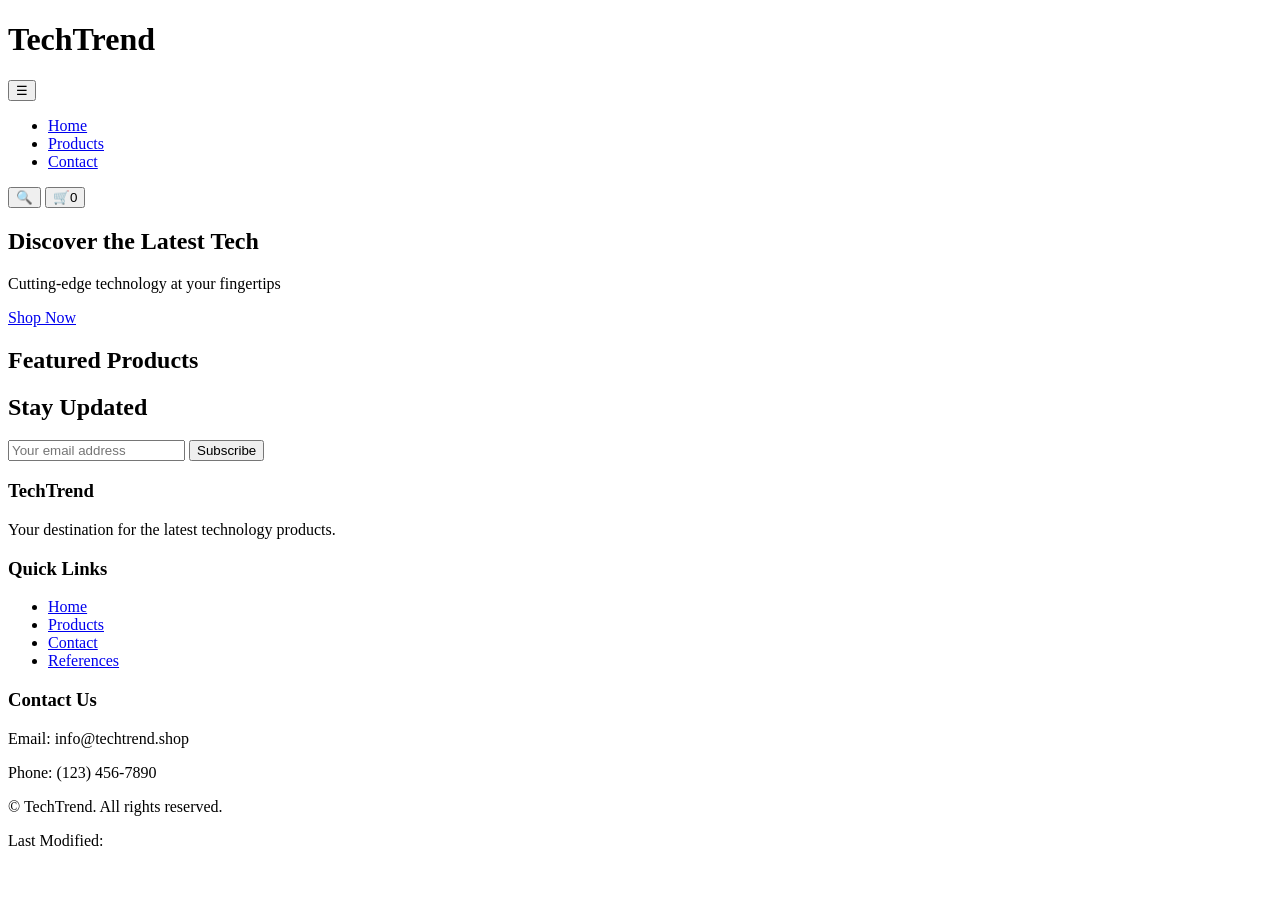
==== techtrend/index.html @ d519111b "Add homepage content" ====
<!DOCTYPE html>
<html lang="en">
<head>
    <meta charset="UTF-8">
    <meta name="viewport" content="width=device-width, initial-scale=1.0">
    <title>TechTrend - Latest Tech Products</title>
    <meta name="author" name="Milton Kumirai">
    <meta name="description" content="Discover the latest technology products at TechTrend. Laptops, smartphones, accessories and more.">
    <link rel="preconnect" href="https://fonts.googleapis.com">
    <link rel="preconnect" href="https://fonts.gstatic.com" crossorigin>
    <link href="https://fonts.googleapis.com/css2?family=Montserrat:wght@400;600;700&family=Poppins:wght@400;500;600&display=swap" rel="stylesheet">
    <link rel="stylesheet" href="styles/style.css">
    <link rel="stylesheet" href="styles/responsive.css">
</head>
<body>
    <header>
        <div class="container">
            <div class="logo">
                <h1>TechTrend</h1>
            </div>
            <nav class="main-nav">
                <button class="hamburger" aria-label="Menu">☰</button>
                <ul>
                    <li><a href="index.html">Home</a></li>
                    <li><a href="products.html">Products</a></li>
                    <li><a href="#contact">Contact</a></li>
                </ul>
                <div class="nav-icons">
                    <button class="search-btn" aria-label="Search">🔍</button>
                    <button class="cart-btn" aria-label="Cart">🛒<span class="cart-count">0</span></button>
                </div>
            </nav>
        </div>
    </header>

    <main>
        <section class="hero">
            <div class="container">
                <h2>Discover the Latest Tech</h2>
                <p>Cutting-edge technology at your fingertips</p>
                <a href="products.html" class="btn">Shop Now</a>
            </div>
        </section>

        <section class="featured-products">
            <div class="container">
                <h2>Featured Products</h2>
                <div class="products-grid" id="featuredProducts">
                    <!-- JavaScript will populate this -->
                </div>
            </div>
        </section>

        <section class="newsletter">
            <div class="container">
                <h2>Stay Updated</h2>
                <form id="newsletterForm">
                    <input type="email" placeholder="Your email address" required>
                    <button type="submit" class="btn">Subscribe</button>
                </form>
            </div>
        </section>
    </main>

    <footer>
        <div class="container">
            <div class="footer-content">
                <div class="footer-section">
                    <h3>TechTrend</h3>
                    <p>Your destination for the latest technology products.</p>
                </div>
                <div class="footer-section">
                    <h3>Quick Links</h3>
                    <ul>
                        <li><a href="index.html">Home</a></li>
                        <li><a href="products.html">Products</a></li>
                        <li><a href="#contact">Contact</a></li>
                        <li><a href="references.html">References</a></li>
                    </ul>
                </div>
                <div class="footer-section" id="contact">
                    <h3>Contact Us</h3>
                    <p>Email: info@techtrend.shop</p>
                    <p>Phone: (123) 456-7890</p>
                </div>
            </div>
            <div class="footer-bottom">
                <p>&copy; <span id="currentYear"></span> TechTrend. All rights reserved.</p>
                <p>Last Modified: <span id="lastModified"></span></p>
            </div>
        </div>
    </footer>

    <script src="scripts/script.js" defer></script>
    <script src="scripts/products.js" defer></script>
    <script src="scripts/cart.js" defer></script>
</body>
</html>
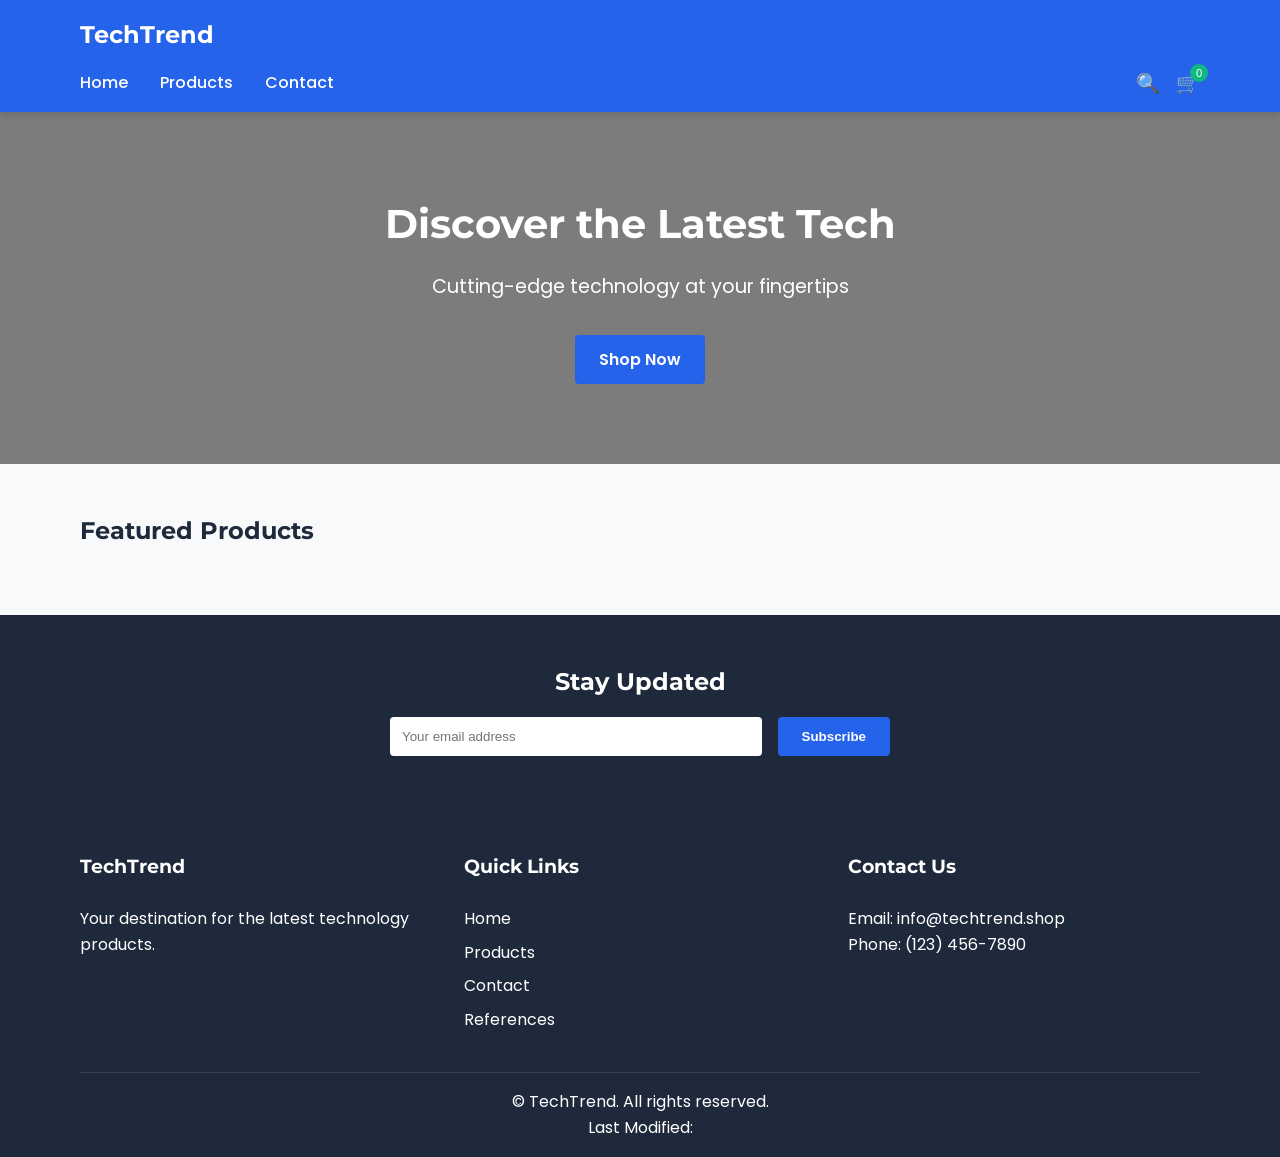
==== commit 624b12d1: "Add contact page and style it" ====
--- a/techtrend/index.html
+++ b/techtrend/index.html
@@ -23,7 +23,7 @@
                 <ul>
                     <li><a href="index.html">Home</a></li>
                     <li><a href="products.html">Products</a></li>
-                    <li><a href="#contact">Contact</a></li>
+                    <li><a href="contact.html">Contact</a></li>
                 </ul>
                 <div class="nav-icons">
                     <button class="search-btn" aria-label="Search">🔍</button>
--- a/techtrend/styles/style.css
+++ b/techtrend/styles/style.css
@@ -0,0 +1,482 @@
+/* Base Styles */
+:root {
+    --primary-blue: #2563eb;
+    --dark-navy: #1e293b;
+    --light-gray: #f8f9fa;
+    --accent-green: #10b981;
+    --text-dark: #1e293b;
+    --text-light: #f8f9fa;
+    --shadow: 0 4px 6px rgba(0, 0, 0, 0.1);
+    --transition: all 0.3s ease;
+}
+
+* {
+    margin: 0;
+    padding: 0;
+    box-sizing: border-box;
+}
+
+body {
+    font-family: 'Poppins', sans-serif;
+    line-height: 1.6;
+    color: var(--text-dark);
+    background-color: var(--light-gray);
+}
+
+h1, h2, h3, h4 {
+    font-family: 'Montserrat', sans-serif;
+    margin-bottom: 1rem;
+    color: var(--dark-navy);
+}
+
+a {
+    text-decoration: none;
+    color: var(--primary-blue);
+    transition: var(--transition);
+}
+
+a:hover {
+    color: var(--dark-navy);
+}
+
+.container {
+    width: 90%;
+    max-width: 1200px;
+    margin: 0 auto;
+    padding: 0 1rem;
+}
+
+.btn {
+    display: inline-block;
+    padding: 0.75rem 1.5rem;
+    background-color: var(--primary-blue);
+    color: white;
+    border: none;
+    border-radius: 4px;
+    cursor: pointer;
+    transition: var(--transition);
+    font-weight: 600;
+}
+
+.btn:hover {
+    background-color: var(--dark-navy);
+    transform: translateY(-2px);
+    box-shadow: var(--shadow);
+}
+
+/* Header Styles */
+header {
+    background-color: var(--primary-blue);
+    color: white;
+    padding: 1rem 0;
+    position: sticky;
+    top: 0;
+    z-index: 100;
+    box-shadow: var(--shadow);
+}
+
+.logo h1 {
+    color: white;
+    font-size: 1.5rem;
+}
+
+.main-nav {
+    display: flex;
+    justify-content: space-between;
+    align-items: center;
+}
+
+.main-nav ul {
+    display: flex;
+    list-style: none;
+    gap: 2rem;
+}
+
+.main-nav ul li a {
+    color: white;
+    font-weight: 500;
+}
+
+.nav-icons {
+    display: flex;
+    gap: 1rem;
+    align-items: center;
+}
+
+.search-btn, .cart-btn {
+    background: none;
+    border: none;
+    color: white;
+    font-size: 1.2rem;
+    cursor: pointer;
+    position: relative;
+}
+
+.cart-count {
+    position: absolute;
+    top: -8px;
+    right: -8px;
+    background-color: var(--accent-green);
+    color: white;
+    border-radius: 50%;
+    width: 18px;
+    height: 18px;
+    font-size: 0.7rem;
+    display: flex;
+    align-items: center;
+    justify-content: center;
+}
+
+.hamburger {
+    display: none;
+    background: none;
+    border: none;
+    color: white;
+    font-size: 1.5rem;
+    cursor: pointer;
+}
+
+/* Hero Section */
+.hero {
+    background: linear-gradient(rgba(0, 0, 0, 0.5), rgba(0, 0, 0, 0.5)), url('../images/hero-bg.jpg');
+    background-size: cover;
+    background-position: center;
+    color: white;
+    padding: 5rem 0;
+    text-align: center;
+    margin-bottom: 3rem;
+}
+
+.hero h2 {
+    font-size: 2.5rem;
+    margin-bottom: 1rem;
+    color: white;
+}
+
+.hero p {
+    font-size: 1.2rem;
+    margin-bottom: 2rem;
+}
+
+/* Products Grid */
+.products-grid {
+    display: grid;
+    grid-template-columns: repeat(auto-fill, minmax(250px, 1fr));
+    gap: 2rem;
+    margin: 2rem 0;
+}
+
+.product-card {
+    background-color: white;
+    border-radius: 8px;
+    overflow: hidden;
+    box-shadow: var(--shadow);
+    transition: var(--transition);
+}
+
+.product-card:hover {
+    transform: translateY(-5px);
+    box-shadow: 0 10px 20px rgba(0, 0, 0, 0.1);
+}
+
+.product-image {
+    width: 100%;
+    height: 200px;
+    object-fit: cover;
+}
+
+.product-info {
+    padding: 1rem;
+}
+
+.product-title {
+    font-size: 1.1rem;
+    margin-bottom: 0.5rem;
+}
+
+.product-price {
+    font-weight: 600;
+    color: var(--primary-blue);
+    margin-bottom: 1rem;
+}
+
+.add-to-cart {
+    width: 100%;
+    padding: 0.5rem;
+    background-color: var(--accent-green);
+    color: white;
+    border: none;
+    border-radius: 4px;
+    cursor: pointer;
+    transition: var(--transition);
+}
+
+.add-to-cart:hover {
+    background-color: #0d9b6e;
+}
+
+/* Newsletter Section */
+.newsletter {
+    background-color: var(--dark-navy);
+    color: white;
+    padding: 3rem 0;
+    text-align: center;
+}
+
+.newsletter h2 {
+    color: white;
+}
+
+.newsletter form {
+    display: flex;
+    max-width: 500px;
+    margin: 0 auto;
+    gap: 1rem;
+}
+
+.newsletter input {
+    flex: 1;
+    padding: 0.75rem;
+    border: none;
+    border-radius: 4px;
+}
+
+/* Footer Styles */
+footer {
+    background-color: var(--dark-navy);
+    color: white;
+    padding: 3rem 0 1rem;
+}
+
+.footer-content {
+    display: grid;
+    grid-template-columns: repeat(auto-fit, minmax(200px, 1fr));
+    gap: 2rem;
+    margin-bottom: 2rem;
+}
+
+.footer-section h3 {
+    color: white;
+    margin-bottom: 1.5rem;
+}
+
+.footer-section ul {
+    list-style: none;
+}
+
+.footer-section ul li {
+    margin-bottom: 0.5rem;
+}
+
+.footer-section ul li a {
+    color: white;
+}
+
+.footer-bottom {
+    text-align: center;
+    padding-top: 1rem;
+    border-top: 1px solid rgba(255, 255, 255, 0.1);
+}
+
+/* Contact Page Styles */
+.contact-container {
+    padding: 3rem 0;
+    background-color: var(--light-gray);
+    min-height: calc(100vh - 400px);
+}
+
+.contact-container h1 {
+    color: var(--primary-blue);
+    text-align: center;
+    margin-bottom: 1rem;
+    font-size: 2.2rem;
+}
+
+.subtitle {
+    text-align: center;
+    max-width: 700px;
+    margin: 0 auto 2rem;
+    color: var(--dark-navy);
+    font-size: 1.1rem;
+}
+
+.contact-grid {
+    display: grid;
+    grid-template-columns: 1fr 1fr;
+    gap: 2rem;
+    margin-top: 2rem;
+}
+
+.contact-form-section, .contact-info-section {
+    background-color: white;
+    padding: 2rem;
+    border-radius: 8px;
+    box-shadow: var(--shadow);
+}
+
+.contact-form-section h2, .contact-info-section h2 {
+    color: var(--dark-navy);
+    margin-bottom: 1.5rem;
+    font-size: 1.5rem;
+    border-bottom: 2px solid var(--primary-blue);
+    padding-bottom: 0.5rem;
+}
+
+/* Form Styles */
+.contact-form .form-group {
+    margin-bottom: 1.5rem;
+}
+
+.contact-form label {
+    display: block;
+    margin-bottom: 0.5rem;
+    font-weight: 500;
+    color: var(--dark-navy);
+}
+
+.contact-form input,
+.contact-form select,
+.contact-form textarea {
+    width: 100%;
+    padding: 0.75rem;
+    border: 1px solid #ddd;
+    border-radius: 4px;
+    font-family: 'Poppins', sans-serif;
+    transition: var(--transition);
+}
+
+.contact-form input:focus,
+.contact-form select:focus,
+.contact-form textarea:focus {
+    outline: none;
+    border-color: var(--primary-blue);
+    box-shadow: 0 0 0 2px rgba(37, 99, 235, 0.2);
+}
+
+.contact-form textarea {
+    resize: vertical;
+}
+
+.submit-btn {
+    width: 100%;
+    padding: 0.75rem;
+    font-size: 1rem;
+    background-color: var(--primary-blue);
+    color: white;
+    border: none;
+    border-radius: 4px;
+    cursor: pointer;
+    transition: var(--transition);
+}
+
+.submit-btn:hover {
+    background-color: var(--dark-navy);
+    transform: translateY(-2px);
+}
+
+/* Contact Info Styles */
+.contact-method {
+    display: flex;
+    gap: 1rem;
+    margin-bottom: 1.5rem;
+    padding-bottom: 1.5rem;
+    border-bottom: 1px solid #eee;
+}
+
+.contact-method:last-child {
+    border-bottom: none;
+    margin-bottom: 0;
+    padding-bottom: 0;
+}
+
+.contact-icon {
+    width: 40px;
+    height: 40px;
+    background-color: var(--primary-blue);
+    color: white;
+    border-radius: 50%;
+    display: flex;
+    align-items: center;
+    justify-content: center;
+    flex-shrink: 0;
+}
+
+.contact-icon svg {
+    width: 20px;
+    height: 20px;
+}
+
+.contact-details h3 {
+    color: var(--dark-navy);
+    margin-bottom: 0.25rem;
+    font-size: 1.1rem;
+}
+
+.contact-details p {
+    color: #555;
+    line-height: 1.5;
+}
+
+.business-hours {
+    margin-top: 2rem;
+    padding-top: 1.5rem;
+    border-top: 1px solid #eee;
+}
+
+.business-hours h3 {
+    color: var(--dark-navy);
+    margin-bottom: 1rem;
+    font-size: 1.1rem;
+}
+
+.hours-list {
+    list-style: none;
+}
+
+.hours-list li {
+    margin-bottom: 0.5rem;
+    color: #555;
+}
+
+.hours-list li span {
+    font-weight: 500;
+    color: var(--dark-navy);
+    display: inline-block;
+    width: 120px;
+}
+
+/* Responsive Styles */
+@media (max-width: 1024px) {
+    .contact-grid {
+        gap: 1.5rem;
+    }
+}
+
+@media (max-width: 768px) {
+    .contact-grid {
+        grid-template-columns: 1fr;
+    }
+    
+    .contact-container h1 {
+        font-size: 1.8rem;
+    }
+    
+    .subtitle {
+        font-size: 1rem;
+    }
+}
+
+@media (max-width: 576px) {
+    .contact-form-section, .contact-info-section {
+        padding: 1.5rem;
+    }
+    
+    .contact-method {
+        flex-direction: column;
+        align-items: flex-start;
+    }
+    
+    .hours-list li span {
+        width: 100px;
+    }
+}
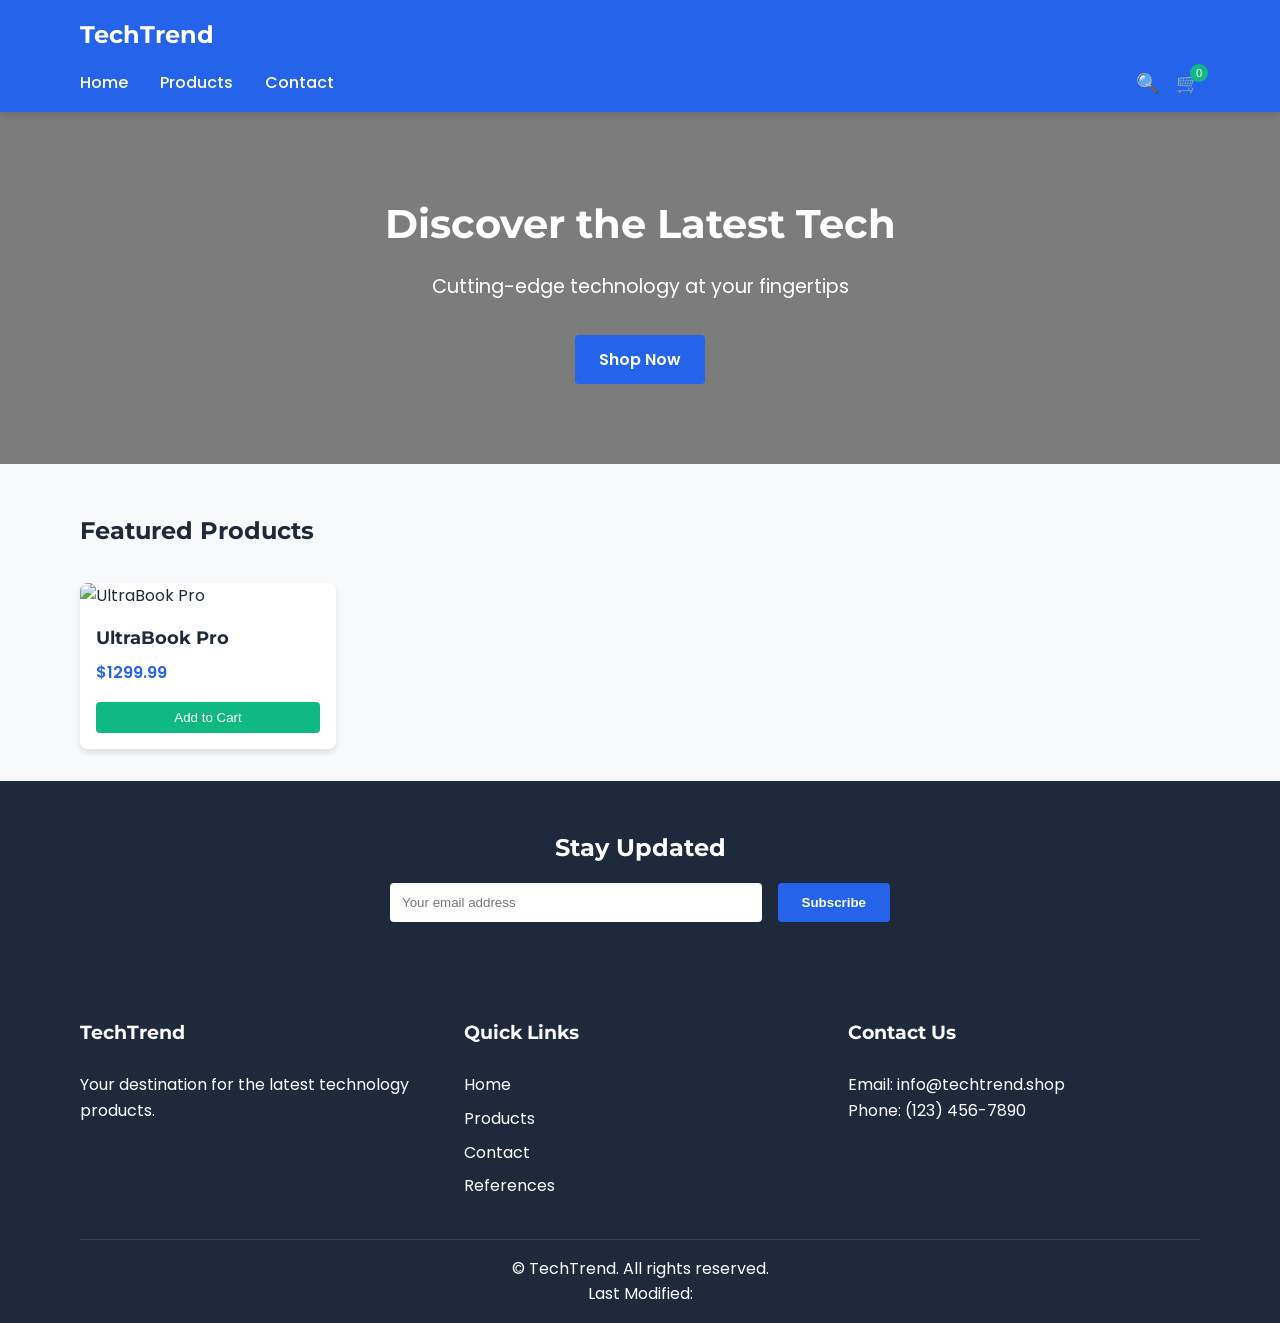
==== commit 2f8d335c: "Add cart functionality" ====
--- a/techtrend/index.html
+++ b/techtrend/index.html
@@ -92,7 +92,7 @@
     </footer>
 
     <script src="scripts/script.js" defer></script>
-    <script src="scripts/products.js" defer></script>
+    <script src="scripts/product.js" defer></script>
     <script src="scripts/cart.js" defer></script>
 </body>
 </html>
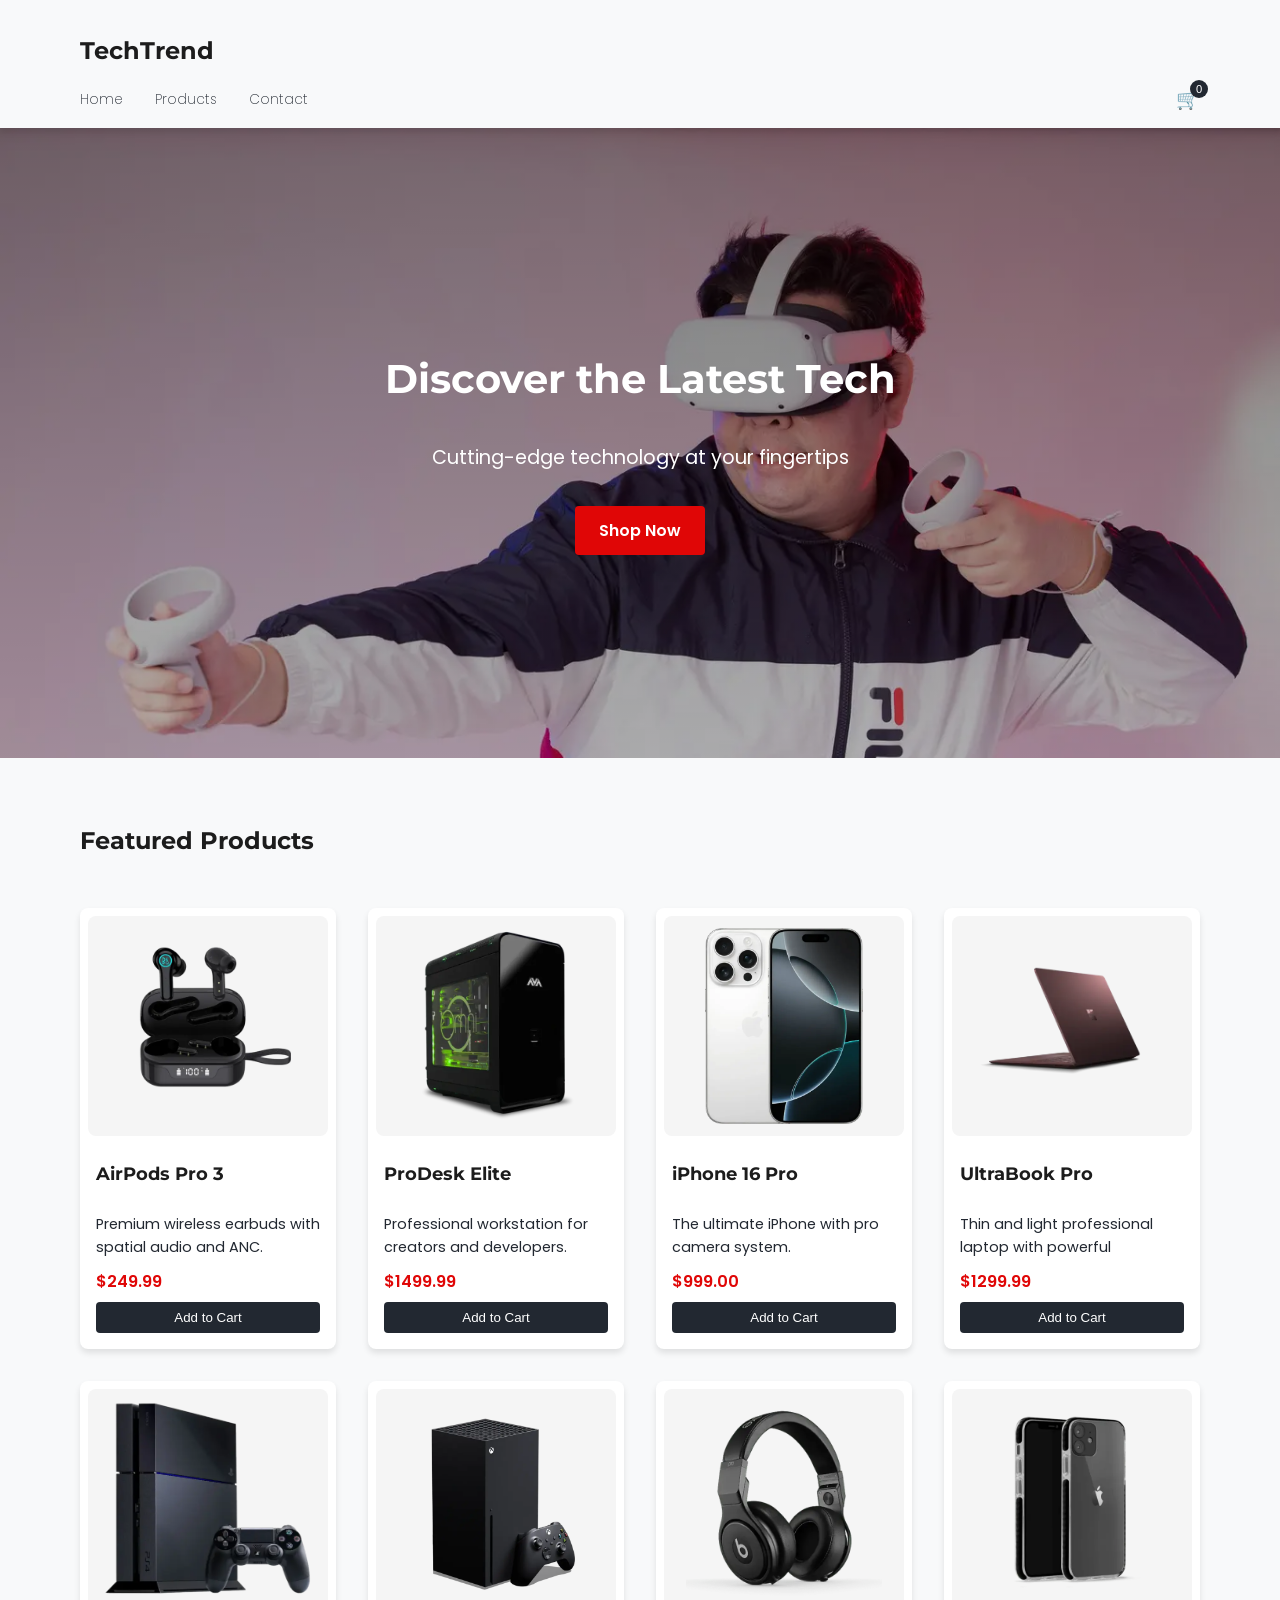
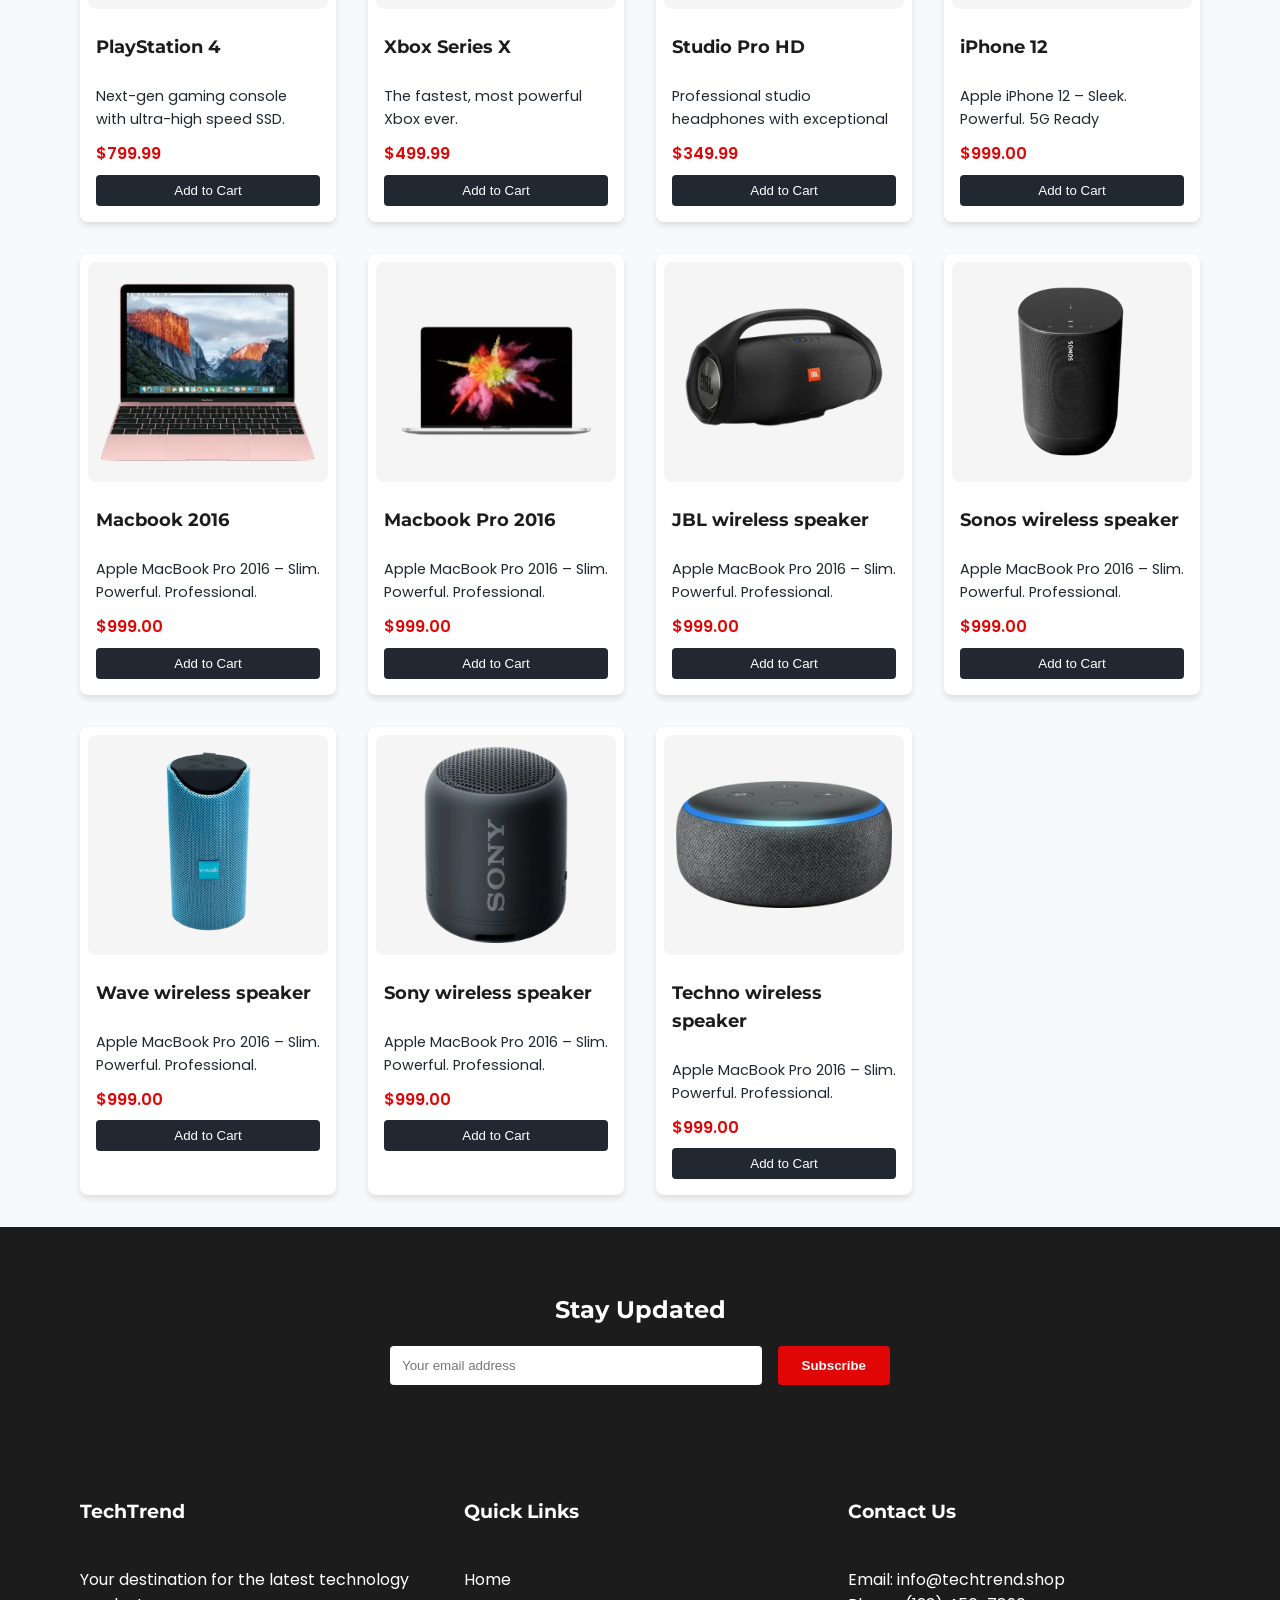
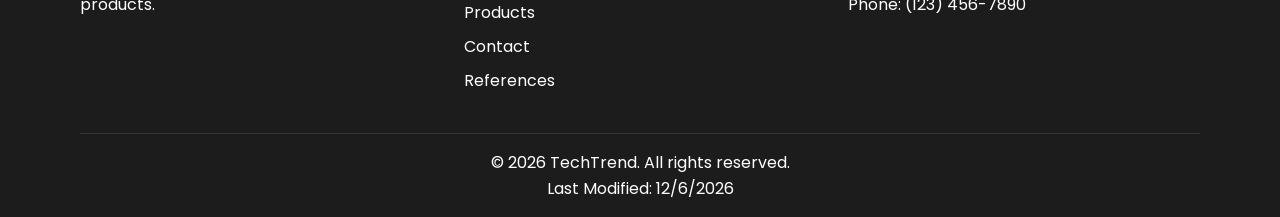
==== commit 039ceac3: "Remove search button from navigation for a cleaner interface" ====
--- a/techtrend/index.html
+++ b/techtrend/index.html
@@ -26,7 +26,6 @@
                     <li><a href="contact.html">Contact</a></li>
                 </ul>
                 <div class="nav-icons">
-                    <button class="search-btn" aria-label="Search">🔍</button>
                     <button class="cart-btn" aria-label="Cart">🛒<span class="cart-count">0</span></button>
                 </div>
             </nav>
--- a/techtrend/styles/style.css
+++ b/techtrend/styles/style.css
@@ -1,482 +1,1004 @@
 /* Base Styles */
 :root {
-    --primary-blue: #2563eb;
-    --dark-navy: #1e293b;
-    --light-gray: #f8f9fa;
-    --accent-green: #10b981;
-    --text-dark: #1e293b;
-    --text-light: #f8f9fa;
-    --shadow: 0 4px 6px rgba(0, 0, 0, 0.1);
-    --transition: all 0.3s ease;
+  --primary-blue: #e00606;
+  --dark-navy: #1c1c1c;
+  --light-gray: #f8f9fa;
+  --accent-green: #222831;
+  --text-dark: #1e293b;
+  --text-light: #00ADB5;
+  --shadow: 0 4px 6px rgba(0, 0, 0, 0.1);
+  --transition: all 0.3s ease;
 }
 
 * {
-    margin: 0;
-    padding: 0;
-    box-sizing: border-box;
+  margin: 0;
+  padding: 0;
+  box-sizing: border-box;
 }
 
 body {
-    font-family: 'Poppins', sans-serif;
-    line-height: 1.6;
-    color: var(--text-dark);
-    background-color: var(--light-gray);
+  font-family: 'Poppins', sans-serif;
+  line-height: 1.6;
+  color: var(--text-dark);
+  background-color: var(--light-gray);
 }
 
 h1, h2, h3, h4 {
-    font-family: 'Montserrat', sans-serif;
-    margin-bottom: 1rem;
-    color: var(--dark-navy);
+  font-family: 'Montserrat', sans-serif;
+  color: var(--dark-navy);
+  padding: 1rem 0;
 }
 
 a {
-    text-decoration: none;
-    color: var(--primary-blue);
-    transition: var(--transition);
+  text-decoration: none;
+  color: var(--primary-blue);
+  transition: var(--transition);
 }
 
 a:hover {
-    color: var(--dark-navy);
+  color: var(--dark-navy);
 }
 
 .container {
-    width: 90%;
-    max-width: 1200px;
-    margin: 0 auto;
-    padding: 0 1rem;
+  width: 90%;
+  max-width: 1200px;
+  margin: 0 auto;
+  padding: 0 1rem;
 }
 
 .btn {
-    display: inline-block;
-    padding: 0.75rem 1.5rem;
-    background-color: var(--primary-blue);
-    color: white;
-    border: none;
-    border-radius: 4px;
-    cursor: pointer;
-    transition: var(--transition);
-    font-weight: 600;
+  display: inline-block;
+  padding: 0.75rem 1.5rem;
+  background-color: var(--primary-blue);
+  color: white;
+  border: none;
+  border-radius: 4px;
+  cursor: pointer;
+  transition: var(--transition);
+  font-weight: 600;
 }
 
 .btn:hover {
-    background-color: var(--dark-navy);
-    transform: translateY(-2px);
-    box-shadow: var(--shadow);
+  background-color: var(--dark-navy);
+  transform: translateY(-2px);
+  box-shadow: var(--shadow);
+  color: white;
 }
 
 /* Header Styles */
 header {
-    background-color: var(--primary-blue);
-    color: white;
-    padding: 1rem 0;
-    position: sticky;
-    top: 0;
-    z-index: 100;
-    box-shadow: var(--shadow);
+  background-color: var(--light-gray);
+  color: var(--accent-green);
+  padding: 1rem 0;
+  position: sticky;
+  top: 0;
+  z-index: 100;
+  box-shadow: var(--shadow);
 }
 
 .logo h1 {
-    color: white;
-    font-size: 1.5rem;
+  font-size: 1.5rem;
 }
 
 .main-nav {
-    display: flex;
-    justify-content: space-between;
-    align-items: center;
+  display: flex;
+  justify-content: space-between;
+  align-items: center;
 }
 
 .main-nav ul {
-    display: flex;
-    list-style: none;
-    gap: 2rem;
+  display: flex;
+  list-style: none;
+  gap: 2rem;
 }
 
 .main-nav ul li a {
-    color: white;
-    font-weight: 500;
+  color: var(--accent-green);
+  font-weight: 200;
+  font-size: 0.85rem;
 }
 
 .nav-icons {
-    display: flex;
-    gap: 1rem;
-    align-items: center;
+  display: flex;
+  gap: 1rem;
+  align-items: center;
 }
 
 .search-btn, .cart-btn {
-    background: none;
-    border: none;
-    color: white;
-    font-size: 1.2rem;
-    cursor: pointer;
-    position: relative;
+  background: none;
+  border: none;
+  color: white;
+  font-size: 1.2rem;
+  cursor: pointer;
+  position: relative;
 }
 
 .cart-count {
-    position: absolute;
-    top: -8px;
-    right: -8px;
-    background-color: var(--accent-green);
-    color: white;
-    border-radius: 50%;
-    width: 18px;
-    height: 18px;
-    font-size: 0.7rem;
+  position: absolute;
+  top: -8px;
+  right: -8px;
+  background-color: var(--accent-green);
+  color: white;
+  border-radius: 50%;
+  width: 18px;
+  height: 18px;
+  font-size: 0.7rem;
+  display: flex;
+  align-items: center;
+  justify-content: center;
+}
+
+.hamburger {
+  display: none;
+  background: none;
+  border: none;
+  font-size: 1.5rem;
+  cursor: pointer;
+}
+
+/* Hero Section */
+.hero {
+  background: linear-gradient(rgba(0, 0, 0, 0.5), rgba(0, 0, 0, 0.3)), url('../images/hero-img.webp');
+  background-size: cover;
+  background-position: top;
+  color: white;
+  padding: 5rem 0;
+  text-align: center;
+  margin-bottom: 3rem;
+  height: 70vh;
+  display: flex;
+  align-items: center;
+  justify-content: center;
+}
+
+.hero h2 {
+  font-size: 2.5rem;
+  margin-bottom: 1rem;
+  color: white;
+}
+
+.hero p {
+  font-size: 1.2rem;
+  margin-bottom: 2rem;
+}
+
+/* Products Grid */
+.products-grid {
+  display: grid;
+  grid-template-columns: repeat(auto-fill, minmax(250px, 1fr));
+  gap: 2rem;
+  margin: 2rem 0;
+}
+
+.product-card {
+  background-color: white;
+  border-radius: 8px;
+  overflow: hidden;
+  box-shadow: var(--shadow);
+  transition: var(--transition);
+  display: flex;
+  flex-direction: column;
+  align-items: center;
+  padding: 0.5rem;
+}
+
+.product-card:hover {
+  transform: translateY(-5px);
+  box-shadow: 0 10px 20px rgba(0, 0, 0, 0.1);
+}
+
+.product-image, .product-card img {
+  width: 100%;
+  height: 220px;
+  object-fit: contain;
+  background-color: #f5f5f5;
+  padding: 12px;
+  border-radius: 8px;
+}
+
+.product-info {
+  padding: 0.5rem;
+  width: 100%;
+}
+
+.product-title {
+  font-size: 1.1rem;
+  margin-bottom: 0.5rem;
+}
+
+.product-description {
+  font-size: 0.9rem;
+  color: var(--accent-green);
+  margin-bottom: 0.5rem;
+  height: 3rem;
+  overflow: hidden;
+}
+
+.product-price {
+  font-weight: 600;
+  color: var(--primary-blue);
+  margin-bottom: 0.5rem;
+}
+
+.add-to-cart {
+  width: 100%;
+  padding: 0.5rem;
+  background-color: var(--accent-green);
+  color: white;
+  border: none;
+  border-radius: 4px;
+  cursor: pointer;
+  transition: var(--transition);
+}
+
+.add-to-cart:hover {
+  background-color: var(--primary-blue);
+}
+
+/* Filters Section */
+.filters {
+  display: flex;
+  flex-wrap: wrap;
+  gap: 20px;
+  margin-bottom: 30px;
+  padding: 15px;
+  background-color: #f8f9fa;
+  border-radius: 8px;
+  box-shadow: 0 1px 3px rgba(0, 0, 0, 0.1);
+}
+
+.filter-group {
+  display: flex;
+  flex-direction: column;
+  gap: 6px;
+}
+
+.filter-group label {
+  font-size: 14px;
+  font-weight: 500;
+  color: #495057;
+}
+
+.filter-group select {
+  padding: 8px 12px;
+  border: 1px solid #ced4da;
+  border-radius: 6px;
+  font-size: 14px;
+  color: #495057;
+  background-color: white;
+  cursor: pointer;
+  transition: border-color 0.15s ease-in-out, box-shadow 0.15s ease-in-out;
+  appearance: none;
+  background-image: url("data:image/svg+xml;charset=UTF-8,%3csvg xmlns='http://www.w3.org/2000/svg' viewBox='0 0 24 24' fill='none' stroke='currentColor' stroke-width='2' stroke-linecap='round' stroke-linejoin='round'%3e%3cpolyline points='6 9 12 15 18 9'%3e%3c/polyline%3e%3c/svg%3e");
+  background-repeat: no-repeat;
+  background-position: right 10px center;
+  background-size: 16px;
+  min-width: 180px;
+}
+
+.filter-group select:focus {
+  outline: none;
+  border-color: #80bdff;
+  box-shadow: 0 0 0 0.2rem rgba(0, 123, 255, 0.25);
+}
+
+/* Newsletter Section */
+.newsletter {
+  background-color: var(--dark-navy);
+  color: white;
+  padding: 3rem 0;
+  text-align: center;
+}
+
+.newsletter h2 {
+  color: white;
+}
+
+.newsletter form {
+  display: flex;
+  max-width: 500px;
+  margin: 0 auto;
+  gap: 1rem;
+}
+
+.newsletter input {
+  flex: 1;
+  padding: 0.75rem;
+  border: none;
+  border-radius: 4px;
+}
+
+/* Footer Styles */
+footer {
+  background-color: var(--dark-navy);
+  color: white;
+  padding: 3rem 0 1rem;
+}
+
+.footer-content {
+  display: grid;
+  grid-template-columns: repeat(auto-fit, minmax(200px, 1fr));
+  gap: 2rem;
+  margin-bottom: 2rem;
+}
+
+.footer-section h3 {
+  color: white;
+  margin-bottom: 1.5rem;
+}
+
+.footer-section ul {
+  list-style: none;
+}
+
+.footer-section ul li {
+  margin-bottom: 0.5rem;
+}
+
+.footer-section ul li a {
+  color: white;
+}
+
+.footer-bottom {
+  text-align: center;
+  padding-top: 1rem;
+  border-top: 1px solid rgba(255, 255, 255, 0.1);
+}
+
+/* Contact Page Styles */
+.contact-container {
+  padding: 3rem 0;
+  background-color: var(--light-gray);
+  min-height: calc(100vh - 400px);
+}
+
+.contact-container h1 {
+  color: var(--primary-blue);
+  text-align: center;
+  margin-bottom: 1rem;
+  font-size: 2.2rem;
+}
+
+.subtitle {
+  text-align: center;
+  max-width: 700px;
+  margin: 0 auto 2rem;
+  color: var(--dark-navy);
+  font-size: 1.1rem;
+}
+
+.contact-grid {
+  display: grid;
+  grid-template-columns: 1fr 1fr;
+  gap: 2rem;
+  margin-top: 2rem;
+}
+
+.contact-form-section, .contact-info-section {
+  background-color: white;
+  padding: 2rem;
+  border-radius: 8px;
+  box-shadow: var(--shadow);
+}
+
+.contact-form-section h2, .contact-info-section h2 {
+  color: var(--dark-navy);
+  margin-bottom: 1.5rem;
+  font-size: 1.5rem;
+  border-bottom: 2px solid var(--primary-blue);
+  padding-bottom: 0.5rem;
+}
+
+/* Form Styles */
+.contact-form .form-group {
+  margin-bottom: 1.5rem;
+}
+
+.contact-form label {
+  display: block;
+  margin-bottom: 0.5rem;
+  font-weight: 500;
+  color: var(--dark-navy);
+}
+
+.contact-form input,
+.contact-form select,
+.contact-form textarea {
+  width: 100%;
+  padding: 0.75rem;
+  border: 1px solid #ddd;
+  border-radius: 4px;
+  font-family: 'Poppins', sans-serif;
+  transition: var(--transition);
+}
+
+.contact-form input:focus,
+.contact-form select:focus,
+.contact-form textarea:focus {
+  outline: none;
+  border-color: var(--primary-blue);
+  box-shadow: 0 0 0 2px rgba(37, 99, 235, 0.2);
+}
+
+.contact-form textarea {
+  resize: vertical;
+}
+
+.submit-btn {
+  width: 100%;
+  padding: 0.75rem;
+  font-size: 1rem;
+  background-color: var(--primary-blue);
+  color: white;
+  border: none;
+  border-radius: 4px;
+  cursor: pointer;
+  transition: var(--transition);
+}
+
+.submit-btn:hover {
+  background-color: var(--dark-navy);
+  transform: translateY(-2px);
+}
+
+/* Contact Info Styles */
+.contact-method {
+  display: flex;
+  gap: 1rem;
+  margin-bottom: 1.5rem;
+  padding-bottom: 1.5rem;
+  border-bottom: 1px solid #eee;
+}
+
+.contact-method:last-child {
+  border-bottom: none;
+  margin-bottom: 0;
+  padding-bottom: 0;
+}
+
+.contact-icon {
+  width: 40px;
+  height: 40px;
+  background-color: var(--primary-blue);
+  color: white;
+  border-radius: 50%;
+  display: flex;
+  align-items: center;
+  justify-content: center;
+  flex-shrink: 0;
+}
+
+.contact-icon svg {
+  width: 20px;
+  height: 20px;
+}
+
+.contact-details h3 {
+  color: var(--dark-navy);
+  margin-bottom: 0.25rem;
+  font-size: 1.1rem;
+}
+
+.contact-details p {
+  color: #555;
+  line-height: 1.5;
+}
+
+.business-hours {
+  margin-top: 2rem;
+  padding-top: 1.5rem;
+  border-top: 1px solid #eee;
+}
+
+.business-hours h3 {
+  color: var(--dark-navy);
+  margin-bottom: 1rem;
+  font-size: 1.1rem;
+}
+
+.hours-list {
+  list-style: none;
+}
+
+.hours-list li {
+  margin-bottom: 0.5rem;
+  color: #555;
+}
+
+.hours-list li span {
+  font-weight: 500;
+  color: var(--dark-navy);
+  display: inline-block;
+  width: 120px;
+}
+
+/* Cart Page Styles */
+#cartItems {
+  display: grid;
+  grid-template-columns: repeat(auto-fill, minmax(250px, 1fr));
+  gap: 20px;
+}
+
+.cart-item {
+  display: flex;
+  flex-direction: column;
+  align-items: center;
+  gap: 20px;
+  padding: 15px;
+  border-radius: 8px;
+  background-color: #fff;
+  box-shadow: 0 2px 8px rgba(0, 0, 0, 0.1);
+  margin-bottom: 15px;
+  position: relative;
+  transition: transform 0.2s ease, box-shadow 0.2s ease;
+}
+
+.cart-item:hover {
+  transform: translateY(-2px);
+  box-shadow: 0 4px 12px rgba(0, 0, 0, 0.15);
+}
+
+.item-image {
+  width: 100%;
+  height: 250px;
+  flex-shrink: 0;
+}
+
+.item-image img {
+  width: 100%;
+  height: 100%;
+  object-fit: contain;
+  border-radius: 4px;
+  background-color: #f5f5f5;
+  padding: 12px;
+}
+
+.item-details {
+  flex-grow: 1;
+  min-width: 0;
+  display: flex;
+  flex-direction: column;
+  align-items: center;
+}
+
+.item-details h3 {
+  margin: 0 0 8px 0;
+  font-size: 16px;
+  font-weight: 600;
+  color: #333;
+  white-space: nowrap;
+  overflow: hidden;
+  text-overflow: ellipsis;
+}
+
+.item-price {
+  font-size: 14px;
+  color: #666;
+  margin-bottom: 10px;
+}
+
+.item-quantity {
+  display: flex;
+  align-items: center;
+  gap: 5px;
+}
+
+.quantity-btn {
+  width: 28px;
+  height: 28px;
+  border: 1px solid #ddd;
+  background: #f8f8f8;
+  border-radius: 4px;
+  font-size: 16px;
+  cursor: pointer;
+  display: flex;
+  align-items: center;
+  justify-content: center;
+  transition: all 0.2s ease;
+}
+
+.quantity-btn:hover {
+  background: #eee;
+  border-color: #ccc;
+}
+
+.item-quantity input {
+  width: 40px;
+  height: 28px;
+  text-align: center;
+  border: 1px solid #ddd;
+  border-radius: 4px;
+  font-size: 14px;
+  -moz-appearance: textfield;
+}
+
+.item-quantity input::-webkit-outer-spin-button,
+.item-quantity input::-webkit-inner-spin-button {
+  -webkit-appearance: none;
+  margin: 0;
+}
+
+.item-total {
+  font-size: 16px;
+  font-weight: 600;
+  color: #333;
+  min-width: 80px;
+  display: flex;
+  align-items: center;
+  justify-content: center;
+}
+
+.remove-item {
+  position: absolute;
+  top: 5px;
+  right: 5px;
+  width: 24px;
+  height: 24px;
+  border: none;
+  background: #ff6b6b;
+  color: white;
+  border-radius: 50%;
+  font-size: 16px;
+  cursor: pointer;
+  display: flex;
+  align-items: center;
+  justify-content: center;
+  transition: all 0.2s ease;
+}
+
+.remove-item:hover {
+  background: #ff5252;
+  transform: scale(1.1);
+}
+
+/* Product Page Styles */
+.products-section h1 {
+  background-color: var(--dark-navy);
+  color: var(--light-gray);
+  padding: 2rem;
+  margin: 2rem 0;
+}
+
+/* Cart Summary */
+.cart-summary {
+  background-color: #f8f9fa;
+  border-radius: 8px;
+  padding: 20px;
+  box-shadow: 0 2px 10px rgba(0, 0, 0, 0.05);
+  max-width: 300px;
+  margin: 0 auto;
+}
+
+.cart-summary h2 {
+  margin-top: 0;
+  margin-bottom: 20px;
+  font-size: 1.5rem;
+  color: #2c3e50;
+  font-weight: 600;
+  border-bottom: 1px solid #eaecef;
+  padding-bottom: 10px;
+}
+
+.summary-row {
+  display: flex;
+  justify-content: space-between;
+  margin-bottom: 12px;
+  font-size: 1rem;
+  color: #495057;
+}
+
+.summary-row.total {
+  font-weight: bold;
+  font-size: 1.1rem;
+  color: #2c3e50;
+  margin-top: 20px;
+  padding-top: 10px;
+  border-top: 1px solid #eaecef;
+}
+
+#subtotal,
+#shipping,
+#total {
+  font-weight: 500;
+}
+
+#total {
+  color: #27ae60;
+}
+
+/* Product Detail Page */
+.product-detail-container {
+  display: grid;
+  grid-template-columns: 1fr;
+  gap: 3rem;
+  margin: 2rem 0;
+}
+
+.product-images {
+  display: flex;
+  flex-direction: column;
+  gap: 1rem;
+}
+
+.main-image img {
+  width: 100%;
+  height: 400px;
+  object-fit: contain;
+  background-color: #f5f5f5;
+  border-radius: 8px;
+}
+
+.thumbnail-images {
+  display: flex;
+  gap: 1rem;
+  overflow-x: auto;
+  padding-bottom: 0.5rem;
+}
+
+.thumbnail-images img {
+  width: 80px;
+  height: 80px;
+  object-fit: cover;
+  cursor: pointer;
+  border-radius: 4px;
+  border: 2px solid transparent;
+  transition: var(--transition);
+}
+
+.thumbnail-images img.active {
+  border-color: var(--primary-blue);
+}
+
+.product-info .price {
+  font-size: 1.5rem;
+  font-weight: 700;
+  color: var(--primary-blue);
+  margin: 1rem 0;
+}
+
+.rating {
+  display: flex;
+  align-items: center;
+  gap: 0.5rem;
+  margin-bottom: 1rem;
+}
+
+.review-count {
+  color: #666;
+  font-size: 0.9rem;
+}
+
+.description {
+  margin-bottom: 2rem;
+  line-height: 1.6;
+}
+
+.specs {
+  margin: 2rem 0;
+}
+
+.spec-item {
+  display: flex;
+  align-items: flex-start;
+  margin-bottom: 0.5rem;
+}
+
+.spec-dot {
+  color: var(--primary-blue);
+  margin-right: 0.5rem;
+}
+
+.add-to-cart-container {
+  margin-top: 2rem;
+}
+
+.quantity-selector {
+  display: flex;
+  align-items: center;
+  margin-bottom: 1rem;
+}
+
+.quantity-selector input {
+  width: 60px;
+  text-align: center;
+  margin: 0 0.5rem;
+  padding: 0.5rem;
+}
+
+.quantity-btn {
+  width: 30px;
+  height: 30px;
+  background-color: var(--light-gray);
+  border: none;
+  border-radius: 4px;
+  cursor: pointer;
+  font-weight: bold;
+}
+
+.reviews-section {
+  margin: 3rem 0;
+  padding: 2rem 0;
+  border-top: 1px solid #eee;
+}
+
+.review {
+  background-color: white;
+  padding: 1rem;
+  border-radius: 8px;
+  margin-bottom: 1rem;
+  box-shadow: var(--shadow);
+}
+
+.review-author {
+  font-weight: 600;
+  margin-bottom: 0.5rem;
+}
+
+.review-rating {
+  color: var(--primary-blue);
+  margin-bottom: 0.5rem;
+}
+
+.related-products {
+  margin: 3rem 0;
+}
+
+/* Cart Notification */
+.cart-notification {
+  position: fixed;
+  bottom: 20px;
+  right: 20px;
+  background-color: var(--accent-green);
+  color: white;
+  padding: 1rem 1.5rem;
+  border-radius: 4px;
+  box-shadow: var(--shadow);
+  transform: translateY(100px);
+  opacity: 0;
+  transition: all 0.3s ease;
+  z-index: 1000;
+}
+
+.cart-notification.show {
+  transform: translateY(0);
+  opacity: 1;
+}
+
+.error-message {
+  text-align: center;
+  padding: 2rem;
+  background: white;
+  border-radius: 8px;
+  box-shadow: var(--shadow);
+  max-width: 500px;
+  margin: 2rem auto;
+}
+
+.error-message h2 {
+  color: var(--dark-navy);
+  margin-bottom: 1rem;
+}
+
+/* Mobile Menu */
+@media (max-width: 768px) {
+  .main-nav ul {
+      position: fixed;
+      top: 130px;
+      left: -100%;
+      width: 100%;
+      height: calc(100vh - 70px);
+      background-color: #f5f5f5;
+      flex-direction: column;
+      align-items: center;
+      padding: 2rem 0;
+      transition: var(--transition);
+  }
+  
+  .cart-item{
+  display: flex;
+  flex-direction: column;
+  align-items: center;
+  gap: 20px;
+  padding: 15px;
+  border-radius: 8px;
+  background-color: #fff;
+  box-shadow: 0 2px 8px rgba(0, 0, 0, 0.1);
+  margin-bottom: 15px;
+  position: relative;
+  transition: transform 0.2s ease, box-shadow 0.2s ease;
+  }
+
+  .main-nav ul.active {
+      left: 0;
+  }
+
+  .hamburger {
+      display: block;
+  }
+
+  .hero {
+      height: 100vh;
+  }
+
+  .filter-group {
+      width: 100%;
+  }
+
+  .filter-group select {
+      width: 100%;
+  }
+
+  .contact-grid {
+      grid-template-columns: 1fr;
+  }
+
+  .contact-container h1 {
+      font-size: 1.8rem;
+  }
+
+  .subtitle {
+      font-size: 1rem;
+  }
+}
+
+@media (max-width: 600px) {
+  .cart-item {
+      /* flex-wrap: wrap; */
+      align-items: center;
+      gap: 10px;
+  }
+
+  .item-details {
+      order: 1;
+      flex-basis: calc(100% - 100px);
+  }
+
+  .item-total {
+      order: 2;
+      text-align: left;
+      display: flex;
+      align-items: center;
+      justify-content: center;
+  }
+}
+
+@media (max-width: 576px) {
+  .contact-form-section, .contact-info-section {
+      padding: 1.5rem;
+  }
+
+  .item-total {
+    order: 2;
+    /* text-align: left; */
+    /* margin-left: 100px; */
     display: flex;
     align-items: center;
     justify-content: center;
 }
 
-.hamburger {
-    display: none;
-    background: none;
-    border: none;
-    color: white;
-    font-size: 1.5rem;
-    cursor: pointer;
-}
-
-/* Hero Section */
-.hero {
-    background: linear-gradient(rgba(0, 0, 0, 0.5), rgba(0, 0, 0, 0.5)), url('../images/hero-bg.jpg');
-    background-size: cover;
-    background-position: center;
-    color: white;
-    padding: 5rem 0;
-    text-align: center;
-    margin-bottom: 3rem;
-}
-
-.hero h2 {
-    font-size: 2.5rem;
-    margin-bottom: 1rem;
-    color: white;
-}
-
-.hero p {
-    font-size: 1.2rem;
-    margin-bottom: 2rem;
-}
-
-/* Products Grid */
-.products-grid {
-    display: grid;
-    grid-template-columns: repeat(auto-fill, minmax(250px, 1fr));
-    gap: 2rem;
-    margin: 2rem 0;
-}
-
-.product-card {
-    background-color: white;
-    border-radius: 8px;
-    overflow: hidden;
-    box-shadow: var(--shadow);
-    transition: var(--transition);
-}
-
-.product-card:hover {
-    transform: translateY(-5px);
-    box-shadow: 0 10px 20px rgba(0, 0, 0, 0.1);
-}
-
-.product-image {
-    width: 100%;
-    height: 200px;
-    object-fit: cover;
-}
-
-.product-info {
-    padding: 1rem;
-}
-
-.product-title {
-    font-size: 1.1rem;
-    margin-bottom: 0.5rem;
-}
-
-.product-price {
-    font-weight: 600;
-    color: var(--primary-blue);
-    margin-bottom: 1rem;
-}
-
-.add-to-cart {
-    width: 100%;
-    padding: 0.5rem;
-    background-color: var(--accent-green);
-    color: white;
-    border: none;
-    border-radius: 4px;
-    cursor: pointer;
-    transition: var(--transition);
-}
-
-.add-to-cart:hover {
-    background-color: #0d9b6e;
-}
-
-/* Newsletter Section */
-.newsletter {
-    background-color: var(--dark-navy);
-    color: white;
-    padding: 3rem 0;
-    text-align: center;
-}
-
-.newsletter h2 {
-    color: white;
-}
-
-.newsletter form {
-    display: flex;
-    max-width: 500px;
-    margin: 0 auto;
-    gap: 1rem;
-}
-
-.newsletter input {
-    flex: 1;
-    padding: 0.75rem;
-    border: none;
-    border-radius: 4px;
-}
-
-/* Footer Styles */
-footer {
-    background-color: var(--dark-navy);
-    color: white;
-    padding: 3rem 0 1rem;
-}
-
-.footer-content {
-    display: grid;
-    grid-template-columns: repeat(auto-fit, minmax(200px, 1fr));
-    gap: 2rem;
-    margin-bottom: 2rem;
-}
-
-.footer-section h3 {
-    color: white;
-    margin-bottom: 1.5rem;
-}
-
-.footer-section ul {
-    list-style: none;
-}
-
-.footer-section ul li {
-    margin-bottom: 0.5rem;
-}
-
-.footer-section ul li a {
-    color: white;
-}
-
-.footer-bottom {
-    text-align: center;
-    padding-top: 1rem;
-    border-top: 1px solid rgba(255, 255, 255, 0.1);
-}
-
-/* Contact Page Styles */
-.contact-container {
-    padding: 3rem 0;
-    background-color: var(--light-gray);
-    min-height: calc(100vh - 400px);
-}
-
-.contact-container h1 {
-    color: var(--primary-blue);
-    text-align: center;
-    margin-bottom: 1rem;
-    font-size: 2.2rem;
-}
-
-.subtitle {
-    text-align: center;
-    max-width: 700px;
-    margin: 0 auto 2rem;
-    color: var(--dark-navy);
-    font-size: 1.1rem;
-}
-
-.contact-grid {
-    display: grid;
-    grid-template-columns: 1fr 1fr;
-    gap: 2rem;
-    margin-top: 2rem;
-}
-
-.contact-form-section, .contact-info-section {
-    background-color: white;
-    padding: 2rem;
-    border-radius: 8px;
-    box-shadow: var(--shadow);
-}
-
-.contact-form-section h2, .contact-info-section h2 {
-    color: var(--dark-navy);
-    margin-bottom: 1.5rem;
-    font-size: 1.5rem;
-    border-bottom: 2px solid var(--primary-blue);
-    padding-bottom: 0.5rem;
-}
-
-/* Form Styles */
-.contact-form .form-group {
-    margin-bottom: 1.5rem;
-}
-
-.contact-form label {
-    display: block;
-    margin-bottom: 0.5rem;
-    font-weight: 500;
-    color: var(--dark-navy);
-}
-
-.contact-form input,
-.contact-form select,
-.contact-form textarea {
-    width: 100%;
-    padding: 0.75rem;
-    border: 1px solid #ddd;
-    border-radius: 4px;
-    font-family: 'Poppins', sans-serif;
-    transition: var(--transition);
-}
-
-.contact-form input:focus,
-.contact-form select:focus,
-.contact-form textarea:focus {
-    outline: none;
-    border-color: var(--primary-blue);
-    box-shadow: 0 0 0 2px rgba(37, 99, 235, 0.2);
-}
-
-.contact-form textarea {
-    resize: vertical;
-}
-
-.submit-btn {
-    width: 100%;
-    padding: 0.75rem;
-    font-size: 1rem;
-    background-color: var(--primary-blue);
-    color: white;
-    border: none;
-    border-radius: 4px;
-    cursor: pointer;
-    transition: var(--transition);
-}
-
-.submit-btn:hover {
-    background-color: var(--dark-navy);
-    transform: translateY(-2px);
-}
-
-/* Contact Info Styles */
-.contact-method {
-    display: flex;
-    gap: 1rem;
-    margin-bottom: 1.5rem;
-    padding-bottom: 1.5rem;
-    border-bottom: 1px solid #eee;
-}
-
-.contact-method:last-child {
-    border-bottom: none;
-    margin-bottom: 0;
-    padding-bottom: 0;
-}
-
-.contact-icon {
-    width: 40px;
-    height: 40px;
-    background-color: var(--primary-blue);
-    color: white;
-    border-radius: 50%;
-    display: flex;
-    align-items: center;
-    justify-content: center;
-    flex-shrink: 0;
-}
-
-.contact-icon svg {
-    width: 20px;
-    height: 20px;
-}
-
-.contact-details h3 {
-    color: var(--dark-navy);
-    margin-bottom: 0.25rem;
-    font-size: 1.1rem;
-}
-
-.contact-details p {
-    color: #555;
-    line-height: 1.5;
-}
-
-.business-hours {
-    margin-top: 2rem;
-    padding-top: 1.5rem;
-    border-top: 1px solid #eee;
-}
-
-.business-hours h3 {
-    color: var(--dark-navy);
-    margin-bottom: 1rem;
-    font-size: 1.1rem;
-}
-
-.hours-list {
-    list-style: none;
-}
-
-.hours-list li {
-    margin-bottom: 0.5rem;
-    color: #555;
-}
-
-.hours-list li span {
-    font-weight: 500;
-    color: var(--dark-navy);
-    display: inline-block;
-    width: 120px;
-}
-
-/* Responsive Styles */
-@media (max-width: 1024px) {
-    .contact-grid {
-        gap: 1.5rem;
-    }
-}
-
-@media (max-width: 768px) {
-    .contact-grid {
-        grid-template-columns: 1fr;
-    }
-    
-    .contact-container h1 {
-        font-size: 1.8rem;
-    }
-    
-    .subtitle {
-        font-size: 1rem;
-    }
-}
-
-@media (max-width: 576px) {
-    .contact-form-section, .contact-info-section {
-        padding: 1.5rem;
-    }
-    
-    .contact-method {
-        flex-direction: column;
-        align-items: flex-start;
-    }
-    
-    .hours-list li span {
-        width: 100px;
-    }
+  .contact-method {
+      flex-direction: column;
+      align-items: flex-start;
+  }
+
+  .hours-list li span {
+      width: 100px;
+  }
+}
+
+/* Dark mode support */
+@media (prefers-color-scheme: dark) {
+  .filters {
+      background-color: #2d3436;
+  }
+
+  .filter-group label {
+      color: #f8f9fa;
+  }
+
+  .filter-group select {
+      background-color: #3d4548;
+      border-color: #495057;
+      color: #f8f9fa;
+  }
 }
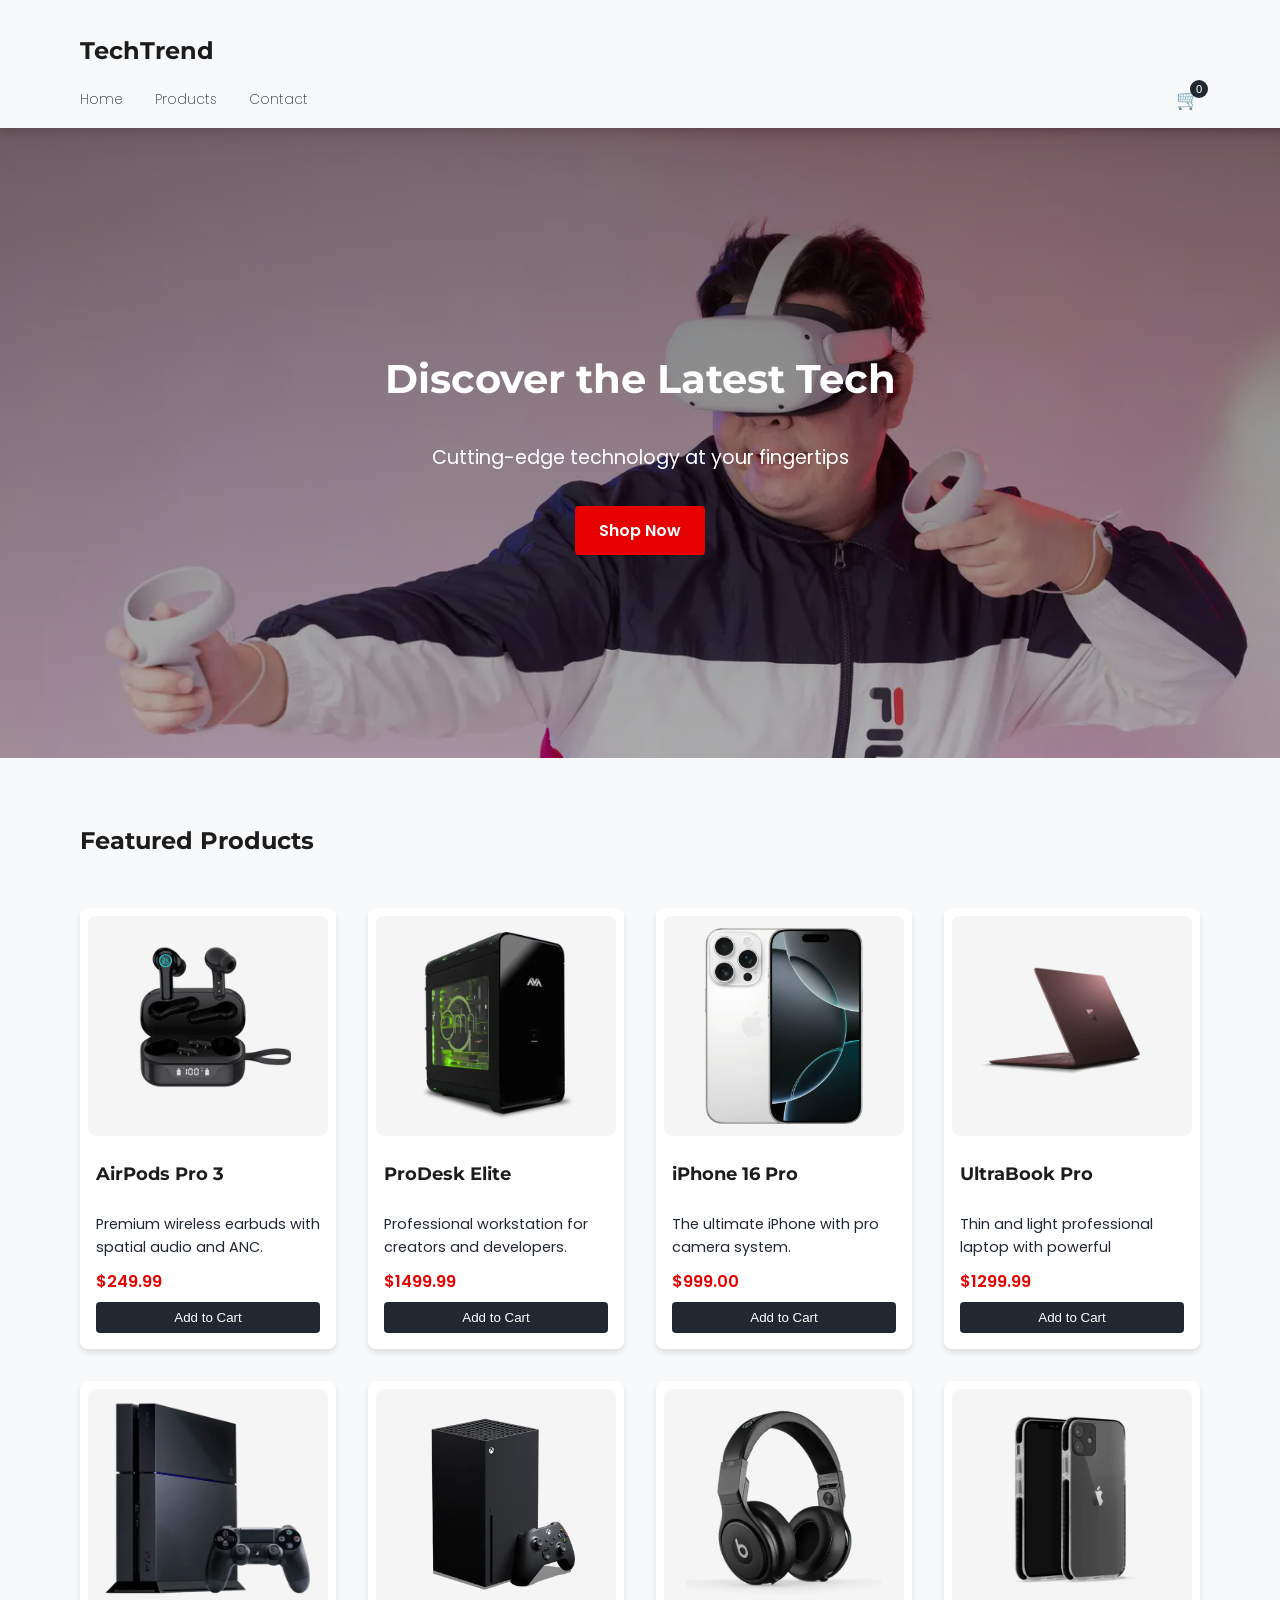
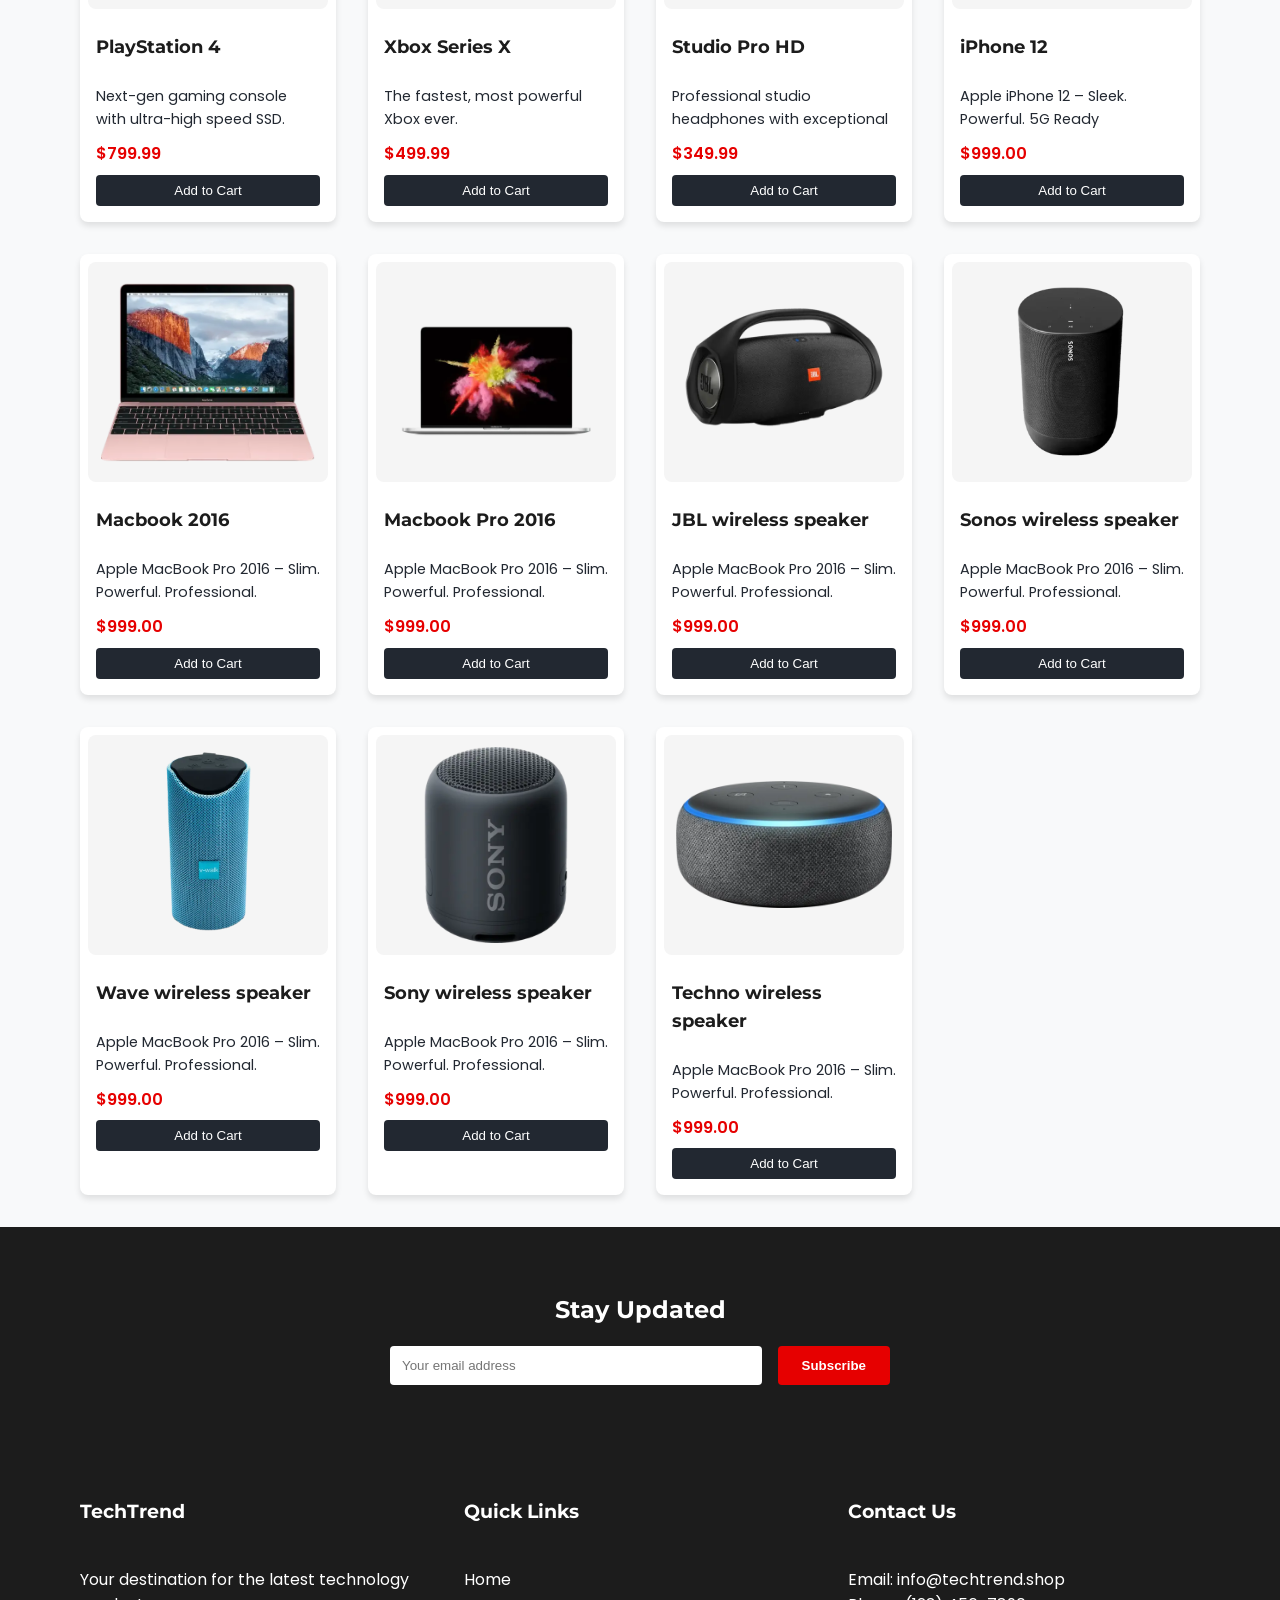
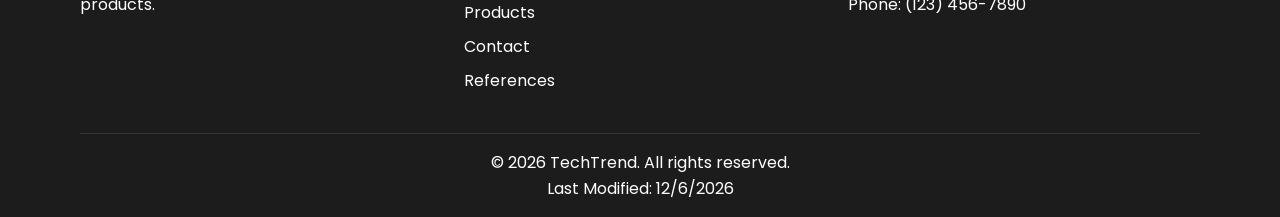
==== commit 2670f456: "Remove unused responsive stylesheet link for cleaner code" ====
--- a/techtrend/index.html
+++ b/techtrend/index.html
@@ -10,7 +10,6 @@
     <link rel="preconnect" href="https://fonts.gstatic.com" crossorigin>
     <link href="https://fonts.googleapis.com/css2?family=Montserrat:wght@400;600;700&family=Poppins:wght@400;500;600&display=swap" rel="stylesheet">
     <link rel="stylesheet" href="styles/style.css">
-    <link rel="stylesheet" href="styles/responsive.css">
 </head>
 <body>
     <header>
--- a/techtrend/styles/style.css
+++ b/techtrend/styles/style.css
@@ -1,6 +1,6 @@
 /* Base Styles */
 :root {
-  --primary-blue: #e00606;
+  --primary-blue: #e60000;
   --dark-navy: #1c1c1c;
   --light-gray: #f8f9fa;
   --accent-green: #222831;
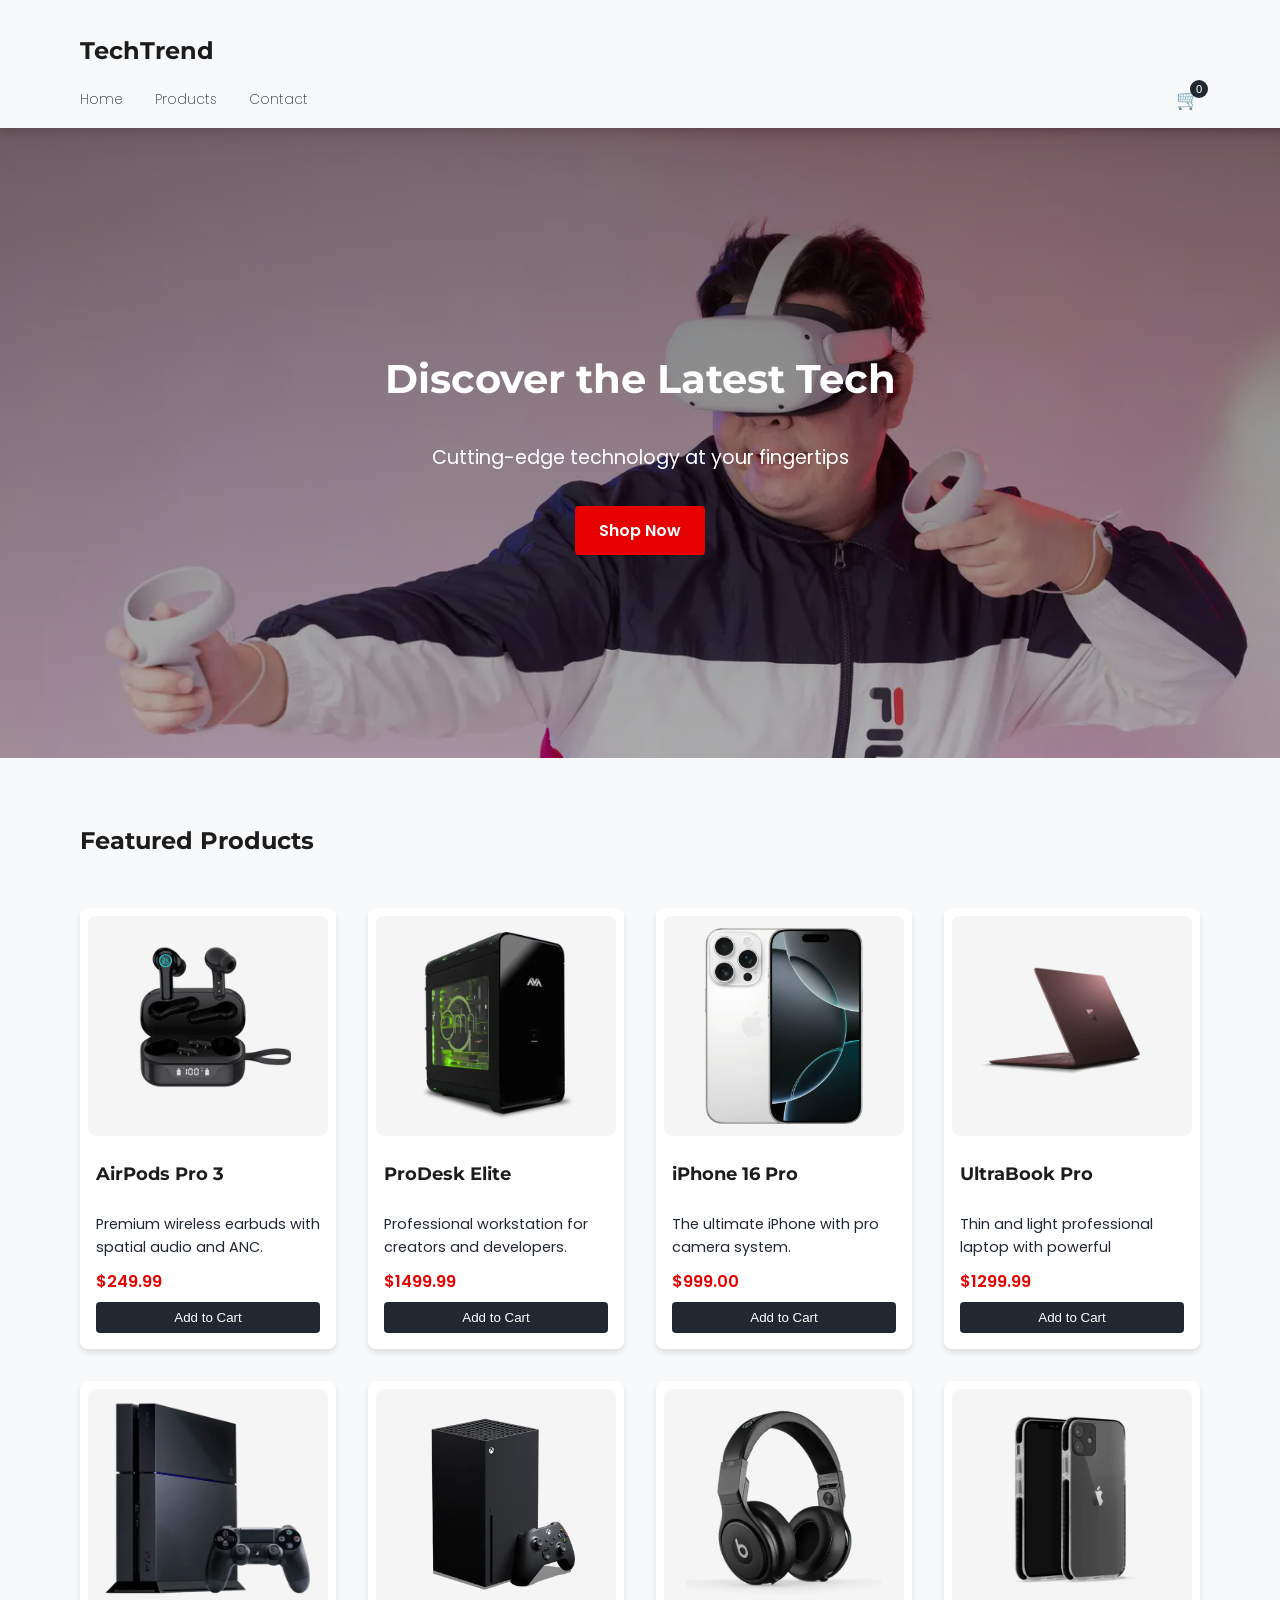
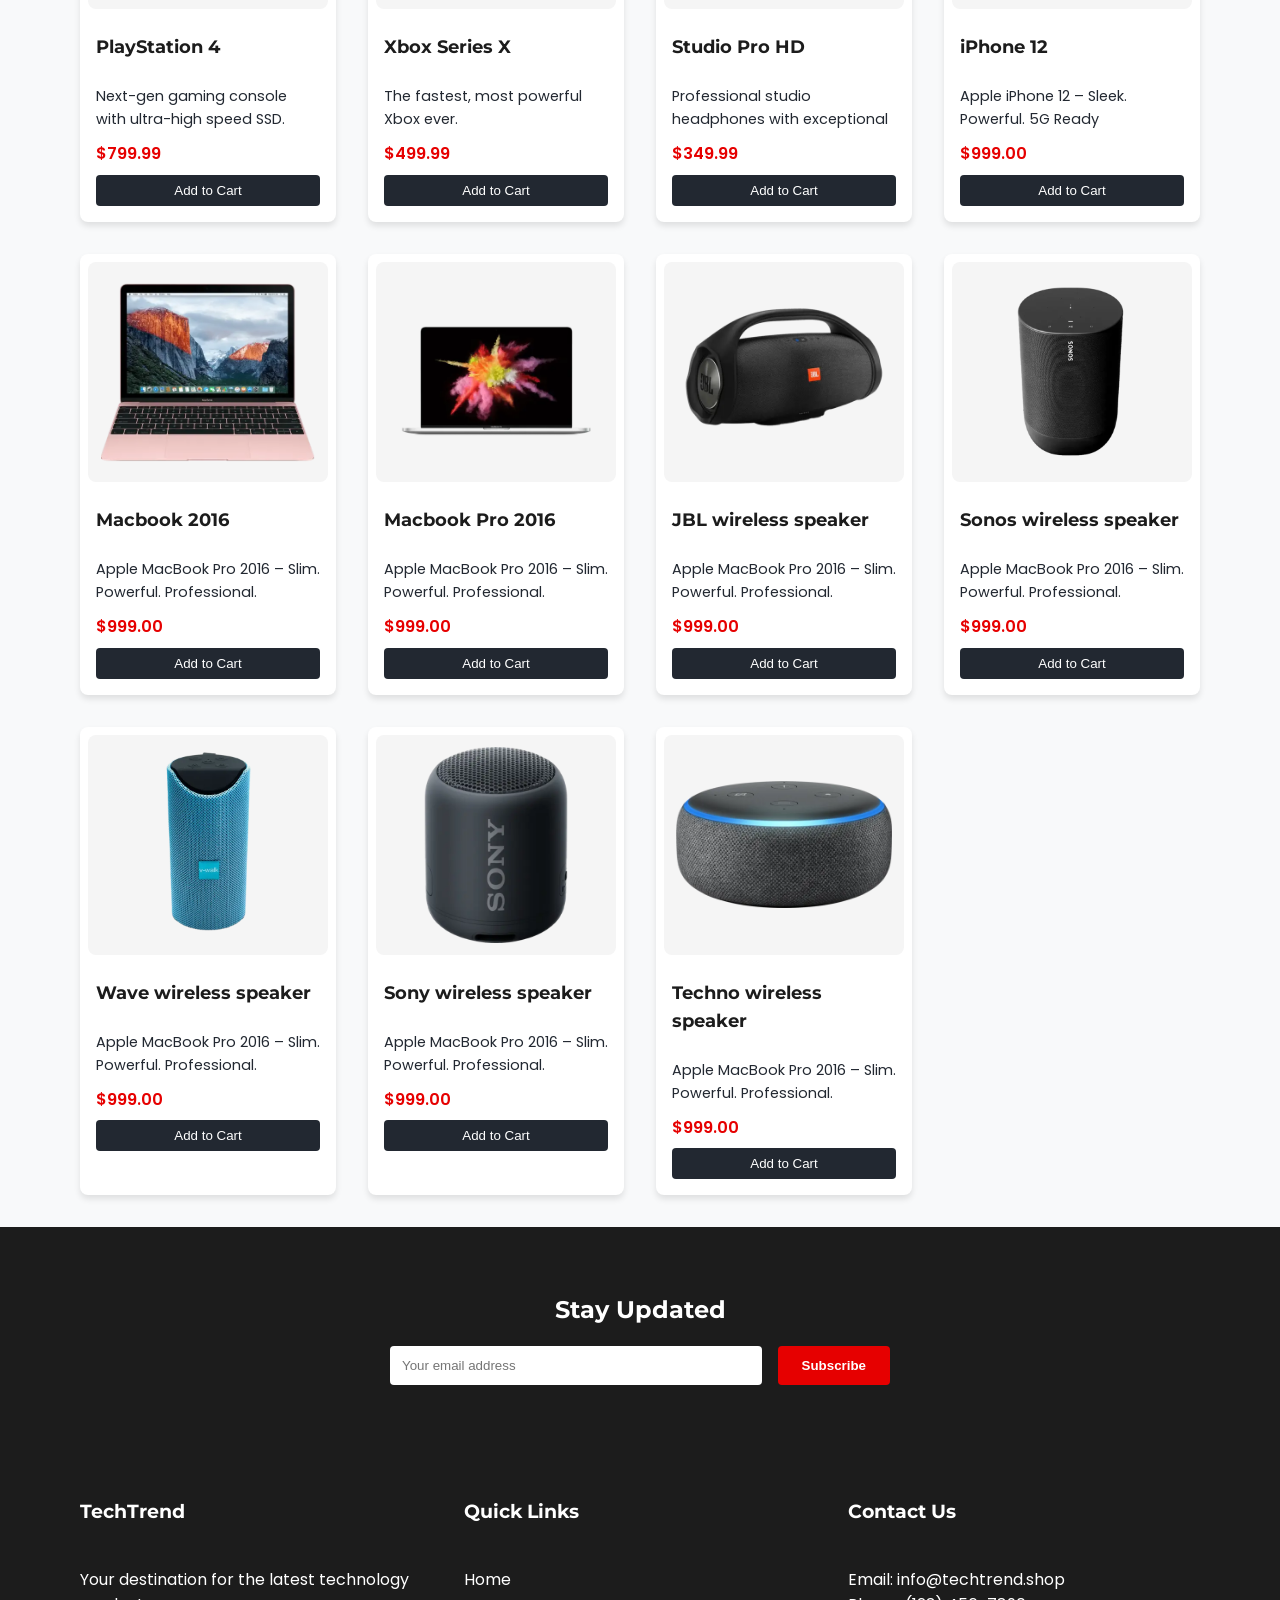
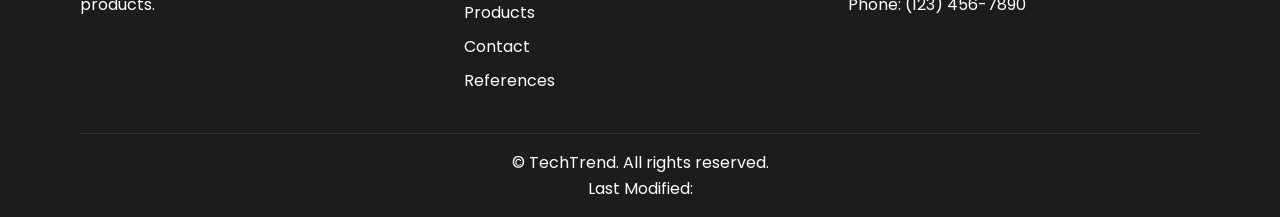
==== commit 706f5765: "Remove unused script tag from HTML files and add toggle functionality for mobile menu" ====
--- a/techtrend/index.html
+++ b/techtrend/index.html
@@ -1,16 +1,23 @@
 <!DOCTYPE html>
 <html lang="en">
+
 <head>
     <meta charset="UTF-8">
     <meta name="viewport" content="width=device-width, initial-scale=1.0">
     <title>TechTrend - Latest Tech Products</title>
-    <meta name="author" name="Milton Kumirai">
-    <meta name="description" content="Discover the latest technology products at TechTrend. Laptops, smartphones, accessories and more.">
+    <meta name="author" content="Milton Kumirai">
+    <meta name="description"
+        content="Discover the latest technology products at TechTrend. Laptops, smartphones, accessories and more.">
     <link rel="preconnect" href="https://fonts.googleapis.com">
     <link rel="preconnect" href="https://fonts.gstatic.com" crossorigin>
-    <link href="https://fonts.googleapis.com/css2?family=Montserrat:wght@400;600;700&family=Poppins:wght@400;500;600&display=swap" rel="stylesheet">
+    <link
+        href="https://fonts.googleapis.com/css2?family=Montserrat:wght@400;600;700&family=Poppins:wght@400;500;600&display=swap"
+        rel="stylesheet">
     <link rel="stylesheet" href="styles/style.css">
+    <script src="scripts/product.js" defer></script>
+    <script src="scripts/cart.js" defer></script>
 </head>
+
 <body>
     <header>
         <div class="container">
@@ -89,8 +96,7 @@
         </div>
     </footer>
 
-    <script src="scripts/script.js" defer></script>
-    <script src="scripts/product.js" defer></script>
-    <script src="scripts/cart.js" defer></script>
+
 </body>
+
 </html>
